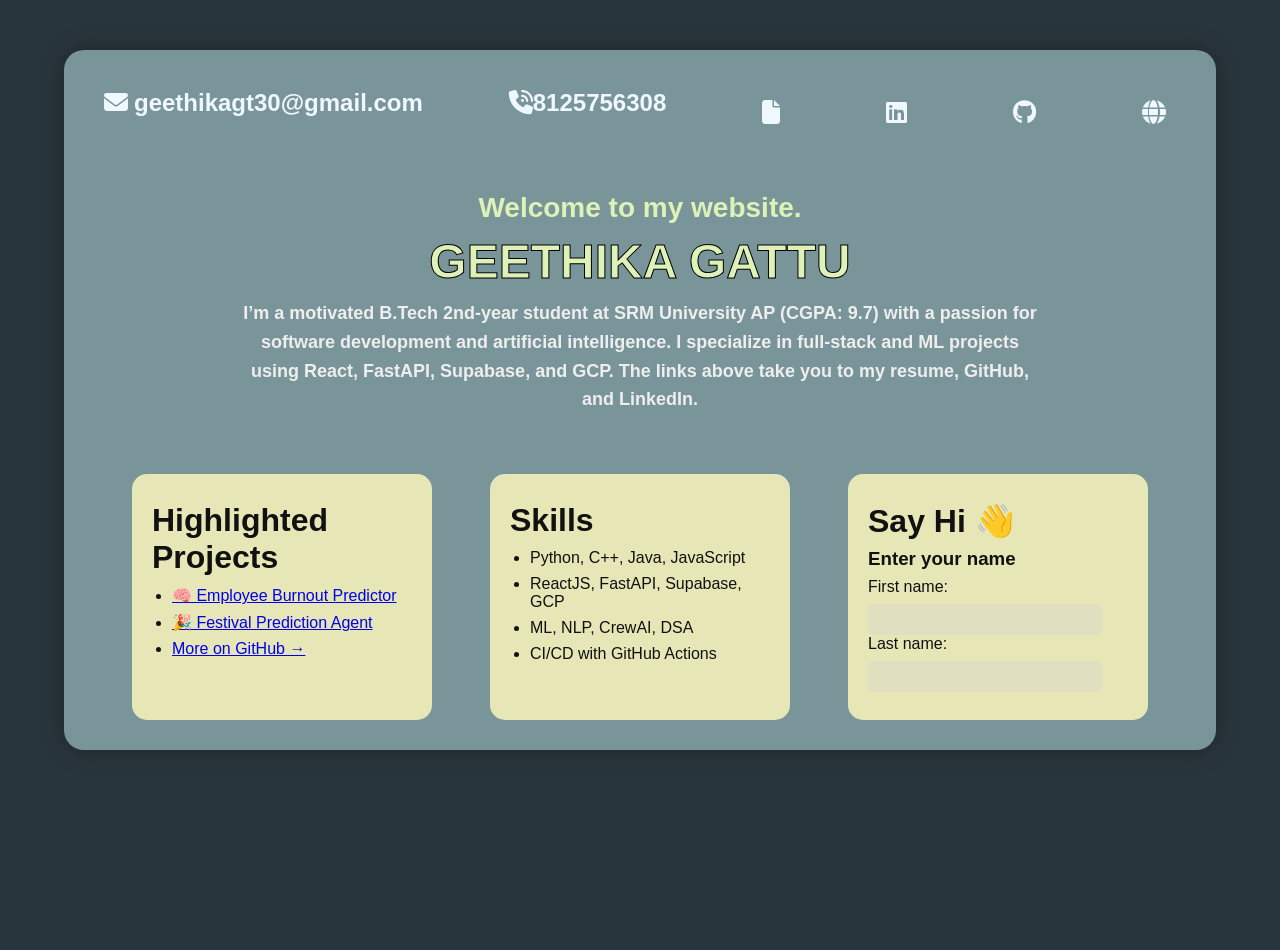
==== index.html @ 2d0149d2 "🎉 Fresh portfolio setup" ====
<!DOCTYPE html>
<html lang="en">
<head>
  <meta charset="UTF-8" />
  <meta name="viewport" content="width=device-width, initial-scale=1.0"/>
  <title>Geethika Gattu | Full-Stack & AI Developer</title>
  <link rel="stylesheet" href="file.css"/>
  <link rel="stylesheet" href="https://cdnjs.cloudflare.com/ajax/libs/font-awesome/6.7.2/css/all.min.css" integrity="sha512-Evv84Mr4kqVGRNSgIGL/F/aIDqQb7xQ2vcrdIwxfjThSH8CSR7PBEakCr51Ck+w+/U6swU2Im1vVX0SVk9ABhg==" crossorigin="anonymous" referrerpolicy="no-referrer"/>
</head>

<body>
  <div id="main">
    <div id="head">
      <i class="fa-solid fa-envelope"> <span>geethikagt30@gmail.com</span></i>
      <i class="fa-solid fa-phone-volume"><span>8125756308</span></i>
      <a href="https://drive.google.com/your_resume_link" target="_blank">
        <i class="fa-solid fa-file"></i>
      </a>
      <a href="https://www.linkedin.com/in/geethika-gattu-14b978266/" target="_blank">
        <i class="fa-brands fa-linkedin"></i>
      </a>
      <a href="https://github.com/geethikagattu" target="_blank">
        <i class="fa-brands fa-github"></i>
      </a>
      <a href="#bottom">
        <i class="fa-solid fa-globe"></i>
      </a>
    </div>

    <div id="middle">
      <div id="mid-top">
        <h2>Welcome to my website.</h2>
      </div>
      <div id="mid-mid">
        <h1>GEETHIKA GATTU</h1>
      </div>
      <div id="mid-down">
        <h2>
          I’m a motivated B.Tech 2nd-year student at SRM University AP (CGPA: 9.7) with a passion for software development and artificial intelligence. I specialize in full-stack and ML projects using React, FastAPI, Supabase, and GCP. The links above take you to my resume, GitHub, and LinkedIn.
        </h2>
      </div>
    </div>

    <div id="bottom">
      <div class="sc">
        <h1>Highlighted Projects</h1>
        <ul>
          <li><a href="https://github.com/geethikagattu/Intership-project/tree/main" target="_blank">🧠 Employee Burnout Predictor</a></li>
          <li><a href="https://github.com/geethikagattu/Festival_Agent" target="_blank">🎉 Festival Prediction Agent</a></li>
          <li><a href="https://github.com/geethikagattu" target="_blank">More on GitHub →</a></li>
        </ul>
      </div>

      <div class="sc">
        <h1>Skills</h1>
        <ul>
          <li>Python, C++, Java, JavaScript</li>
          <li>ReactJS, FastAPI, Supabase, GCP</li>
          <li>ML, NLP, CrewAI, DSA</li>
          <li>CI/CD with GitHub Actions</li>
        </ul>
      </div>

      <div class="sc">
        <h1>Say Hi 👋</h1>
        <h3>Enter your name</h3>
        <form>
          <label for="fname">First name:</label><br>
          <input type="text" id="fname" name="fname"/><br>
          <label for="lname">Last name:</label><br>
          <input type="text" id="lname" name="lname"/>
        </form>
      </div>
    </div>
  </div>
</body>
</html>
---- file.css ----
/* Updated CSS with initial color palette only (rest of structure untouched) */

* {
    margin: 0;
    padding: 0;
    box-sizing: border-box;
    font-family: 'Segoe UI', Tahoma, Geneva, Verdana, sans-serif;
  }
  
  body {
    background-color: #29353C;
    height: 100vh;
    overflow: hidden;
    position: relative;
    color: #fff;
  }
  
  canvas#bg {
    position: fixed;
    top: 0;
    left: 0;
    z-index: -1;
  }
  
  #main {
    width: 90%;
    max-width: 1200px;
    margin: 50px auto;
    background-color: rgb(122, 149, 154);
    border-radius: 20px;
    padding: 30px;
    box-shadow: 0 0 25px rgba(0, 0, 0, 0.3);
    backdrop-filter: blur(10px);
  }
  
  #head {
    display: flex;
    justify-content: space-between;
    flex-wrap: wrap;
    margin-bottom: 20px;
  }
  
  #head i,
  #head a {
    font-size: 24px;
    color: aliceblue;
    margin: 10px;
    transition: 0.3s ease;
  }
  
  #head i:hover,
  #head a:hover {
    color: grey;
    transform: scale(1.2);
  }
  
  #middle {
    text-align: center;
    padding: 20px 0;
  }
  
  #mid-top h2 {
    font-size: 28px;
    color: #def2b7;
  }
  
  #mid-mid h1 {
    font-size: 48px;
    color: #def2b7;
    -webkit-text-stroke: 1px black;
    margin: 10px 0;
  }
  
  #mid-down h2 {
    font-size: 18px;
    color: #eee;
    line-height: 1.6;
    max-width: 800px;
    margin: 0 auto;
  }
  
  #bottom {
    display: flex;
    justify-content: space-evenly;
    flex-wrap: wrap;
    gap: 20px;
    margin-top: 40px;
  }
  
  .sc {
    background-color: rgb(230, 230, 183);
    color: #111;
    padding: 20px;
    border-radius: 15px;
    width: 300px;
    transition: transform 0.4s ease;
    animation: grows 0.8s forwards;
  }
  
  @keyframes grows {
    from {
      scale: 0;
    }
    to {
      scale: 1;
    }
  }
  
  .sc:hover {
    transform: scale(1.05);
    box-shadow: 0 0 15px #ccc;
  }
  
  .sc ul {
    padding-left: 20px;
    margin-top: 10px;
  }
  
  form input[type="text"] {
    width: 90%;
    padding: 8px;
    margin-top: 8px;
    border-radius: 5px;
    border: none;
    outline: none;
    background-color: #e0e0c0;
    color: #111;
  }
  
  h1, h2, h3, ul, li, form, label {
    margin: 8px 0;
  }
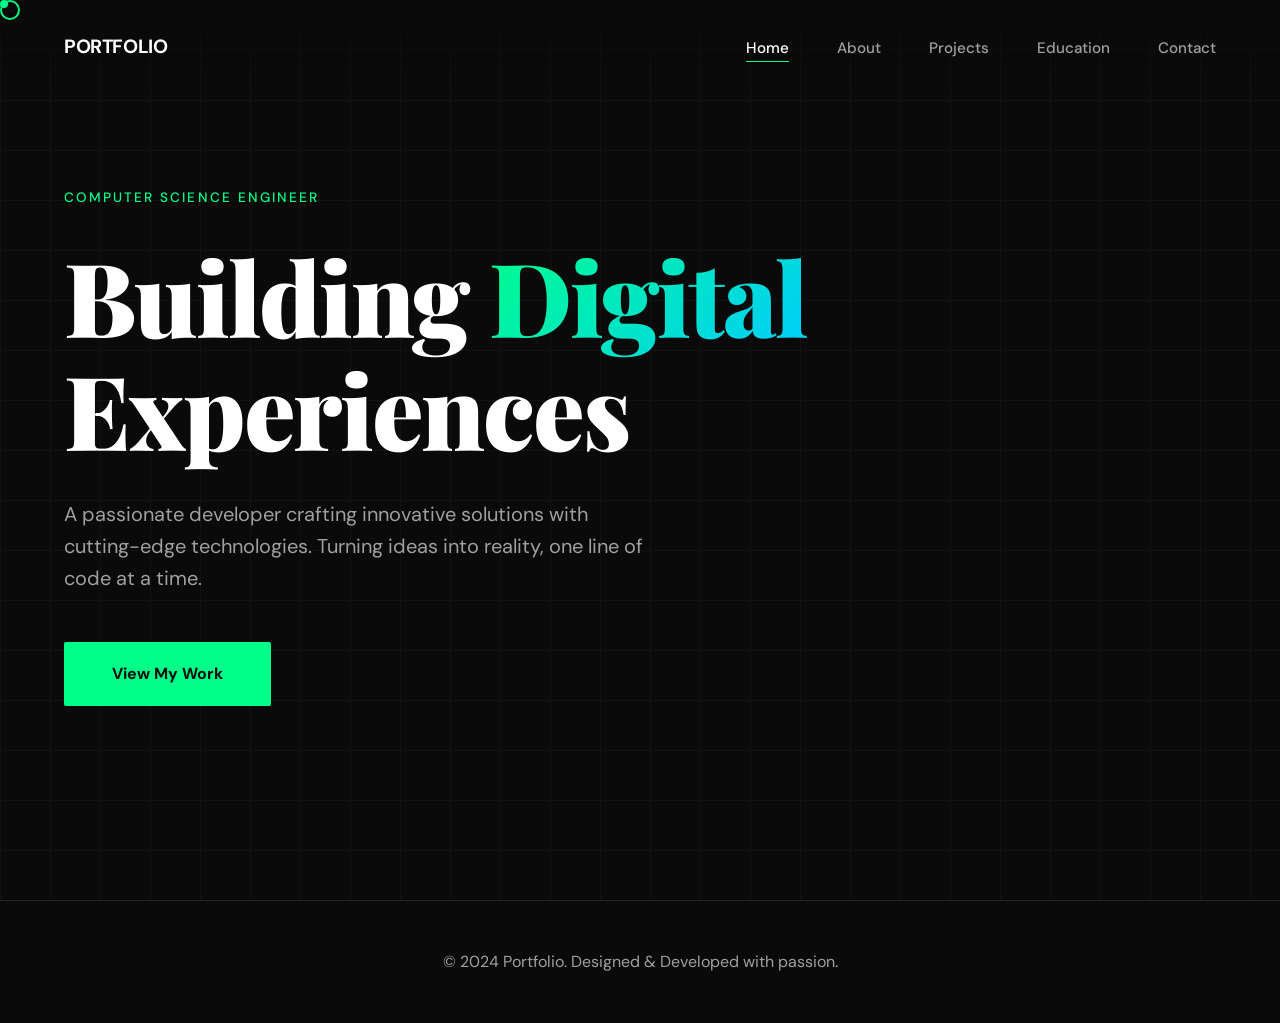
==== commit 3864d778: "initial changes" ====
--- a/index.html
+++ b/index.html
@@ -1,77 +1,49 @@
 <!DOCTYPE html>
 <html lang="en">
 <head>
-  <meta charset="UTF-8" />
-  <meta name="viewport" content="width=device-width, initial-scale=1.0"/>
-  <title>Geethika Gattu | Full-Stack & AI Developer</title>
-  <link rel="stylesheet" href="file.css"/>
-  <link rel="stylesheet" href="https://cdnjs.cloudflare.com/ajax/libs/font-awesome/6.7.2/css/all.min.css" integrity="sha512-Evv84Mr4kqVGRNSgIGL/F/aIDqQb7xQ2vcrdIwxfjThSH8CSR7PBEakCr51Ck+w+/U6swU2Im1vVX0SVk9ABhg==" crossorigin="anonymous" referrerpolicy="no-referrer"/>
+    <meta charset="UTF-8">
+    <meta name="viewport" content="width=device-width, initial-scale=1.0">
+    <title>Home — Computer Science Engineer</title>
+    <link rel="preconnect" href="https://fonts.googleapis.com">
+    <link rel="preconnect" href="https://fonts.gstatic.com" crossorigin>
+    <link href="https://fonts.googleapis.com/css2?family=Playfair+Display:wght@700;900&family=DM+Sans:wght@400;500;700&display=swap" rel="stylesheet">
+    <link rel="stylesheet" href="styles.css">
 </head>
+<body>
+    <div class="cursor"></div>
+    <div class="cursor-follower"></div>
 
-<body>
-  <div id="main">
-    <div id="head">
-      <i class="fa-solid fa-envelope"> <span>geethikagt30@gmail.com</span></i>
-      <i class="fa-solid fa-phone-volume"><span>8125756308</span></i>
-      <a href="https://drive.google.com/your_resume_link" target="_blank">
-        <i class="fa-solid fa-file"></i>
-      </a>
-      <a href="https://www.linkedin.com/in/geethika-gattu-14b978266/" target="_blank">
-        <i class="fa-brands fa-linkedin"></i>
-      </a>
-      <a href="https://github.com/geethikagattu" target="_blank">
-        <i class="fa-brands fa-github"></i>
-      </a>
-      <a href="#bottom">
-        <i class="fa-solid fa-globe"></i>
-      </a>
-    </div>
+    <!-- Navigation -->
+    <nav>
+        <div class="logo">PORTFOLIO</div>
+        <ul class="nav-links">
+            <li><a href="index.html" class="active">Home</a></li>
+            <li><a href="about.html">About</a></li>
+            <li><a href="projects.html">Projects</a></li>
+            <li><a href="education.html">Education</a></li>
+            <li><a href="contact.html">Contact</a></li>
+        </ul>
+    </nav>
 
-    <div id="middle">
-      <div id="mid-top">
-        <h2>Welcome to my website.</h2>
-      </div>
-      <div id="mid-mid">
-        <h1>GEETHIKA GATTU</h1>
-      </div>
-      <div id="mid-down">
-        <h2>
-          I’m a motivated B.Tech 2nd-year student at SRM University AP (CGPA: 9.7) with a passion for software development and artificial intelligence. I specialize in full-stack and ML projects using React, FastAPI, Supabase, and GCP. The links above take you to my resume, GitHub, and LinkedIn.
-        </h2>
-      </div>
-    </div>
+    <!-- Hero Section -->
+    <section class="hero">
+        <div class="bg-grid"></div>
+        <div class="hero-content">
+            <div class="hero-label">Computer Science Engineer</div>
+            <h1>Building <span class="highlight">Digital</span><br>Experiences</h1>
+            <p class="hero-description">
+                A passionate developer crafting innovative solutions with cutting-edge technologies.
+                Turning ideas into reality, one line of code at a time.
+            </p>
+            <a href="projects.html" class="cta-button">View My Work</a>
+        </div>
+    </section>
 
-    <div id="bottom">
-      <div class="sc">
-        <h1>Highlighted Projects</h1>
-        <ul>
-          <li><a href="https://github.com/geethikagattu/Intership-project/tree/main" target="_blank">🧠 Employee Burnout Predictor</a></li>
-          <li><a href="https://github.com/geethikagattu/Festival_Agent" target="_blank">🎉 Festival Prediction Agent</a></li>
-          <li><a href="https://github.com/geethikagattu" target="_blank">More on GitHub →</a></li>
-        </ul>
-      </div>
+    <!-- Footer -->
+    <footer>
+        <p>&copy; 2024 Portfolio. Designed & Developed with passion.</p>
+    </footer>
 
-      <div class="sc">
-        <h1>Skills</h1>
-        <ul>
-          <li>Python, C++, Java, JavaScript</li>
-          <li>ReactJS, FastAPI, Supabase, GCP</li>
-          <li>ML, NLP, CrewAI, DSA</li>
-          <li>CI/CD with GitHub Actions</li>
-        </ul>
-      </div>
-
-      <div class="sc">
-        <h1>Say Hi 👋</h1>
-        <h3>Enter your name</h3>
-        <form>
-          <label for="fname">First name:</label><br>
-          <input type="text" id="fname" name="fname"/><br>
-          <label for="lname">Last name:</label><br>
-          <input type="text" id="lname" name="lname"/>
-        </form>
-      </div>
-    </div>
-  </div>
+    <script src="script.js"></script>
 </body>
-</html>
+</html>
--- a/styles.css
+++ b/styles.css
@@ -0,0 +1,572 @@
+* {
+    margin: 0;
+    padding: 0;
+    box-sizing: border-box;
+}
+
+:root {
+    --bg-primary: #0a0a0a;
+    --bg-secondary: #141414;
+    --text-primary: #ffffff;
+    --text-secondary: #a0a0a0;
+    --accent: #00ff88;
+    --accent-dim: #00ff8833;
+    --border: #252525;
+}
+
+body {
+    font-family: 'DM Sans', sans-serif;
+    background: var(--bg-primary);
+    color: var(--text-primary);
+    line-height: 1.6;
+    overflow-x: hidden;
+    cursor: none;
+}
+
+/* Custom cursor */
+.cursor {
+    width: 20px;
+    height: 20px;
+    border: 2px solid var(--accent);
+    border-radius: 50%;
+    position: fixed;
+    pointer-events: none;
+    z-index: 9999;
+    transition: all 0.1s ease;
+    mix-blend-mode: difference;
+}
+
+.cursor-follower {
+    width: 8px;
+    height: 8px;
+    background: var(--accent);
+    border-radius: 50%;
+    position: fixed;
+    pointer-events: none;
+    z-index: 9999;
+    transition: all 0.15s ease;
+}
+
+/* Navigation */
+nav {
+    position: fixed;
+    top: 0;
+    left: 0;
+    right: 0;
+    padding: 2rem 4rem;
+    display: flex;
+    justify-content: space-between;
+    align-items: center;
+    z-index: 1000;
+    background: linear-gradient(180deg, var(--bg-primary) 0%, transparent 100%);
+}
+
+.logo {
+    font-size: 1.2rem;
+    font-weight: 700;
+    letter-spacing: -0.02em;
+}
+
+.nav-links {
+    display: flex;
+    gap: 3rem;
+    list-style: none;
+}
+
+.nav-links a {
+    color: var(--text-secondary);
+    text-decoration: none;
+    font-size: 0.95rem;
+    font-weight: 500;
+    transition: color 0.3s ease;
+    position: relative;
+}
+
+.nav-links a:hover,
+.nav-links a.active {
+    color: var(--text-primary);
+}
+
+.nav-links a::after {
+    content: '';
+    position: absolute;
+    bottom: -4px;
+    left: 0;
+    width: 0;
+    height: 1px;
+    background: var(--accent);
+    transition: width 0.3s ease;
+}
+
+.nav-links a:hover::after,
+.nav-links a.active::after {
+    width: 100%;
+}
+
+/* Hero Section */
+.hero {
+    min-height: 100vh;
+    display: flex;
+    align-items: center;
+    padding: 0 4rem;
+    position: relative;
+    overflow: hidden;
+}
+
+.hero-content {
+    max-width: 1400px;
+    margin: 0 auto;
+    width: 100%;
+}
+
+.hero-label {
+    font-size: 0.85rem;
+    text-transform: uppercase;
+    letter-spacing: 0.15em;
+    color: var(--accent);
+    margin-bottom: 2rem;
+    font-weight: 500;
+    opacity: 0;
+    animation: fadeInUp 0.8s ease forwards 0.2s;
+}
+
+.hero h1 {
+    font-family: 'Playfair Display', serif;
+    font-size: clamp(3rem, 8vw, 7rem);
+    font-weight: 900;
+    line-height: 1.1;
+    margin-bottom: 2rem;
+    letter-spacing: -0.02em;
+    opacity: 0;
+    animation: fadeInUp 0.8s ease forwards 0.4s;
+}
+
+.hero h1 .highlight {
+    background: linear-gradient(135deg, var(--accent) 0%, #00ccff 100%);
+    -webkit-background-clip: text;
+    -webkit-text-fill-color: transparent;
+    background-clip: text;
+}
+
+.hero-description {
+    font-size: 1.25rem;
+    color: var(--text-secondary);
+    max-width: 600px;
+    margin-bottom: 3rem;
+    opacity: 0;
+    animation: fadeInUp 0.8s ease forwards 0.6s;
+}
+
+.cta-button {
+    display: inline-block;
+    padding: 1.2rem 3rem;
+    background: var(--accent);
+    color: var(--bg-primary);
+    text-decoration: none;
+    font-weight: 700;
+    border-radius: 2px;
+    transition: all 0.3s ease;
+    opacity: 0;
+    animation: fadeInUp 0.8s ease forwards 0.8s;
+    position: relative;
+    overflow: hidden;
+}
+
+.cta-button::before {
+    content: '';
+    position: absolute;
+    top: 0;
+    left: -100%;
+    width: 100%;
+    height: 100%;
+    background: linear-gradient(90deg, transparent, rgba(255,255,255,0.3), transparent);
+    transition: left 0.5s ease;
+}
+
+.cta-button:hover::before {
+    left: 100%;
+}
+
+.cta-button:hover {
+    transform: translateY(-2px);
+    box-shadow: 0 10px 30px var(--accent-dim);
+}
+
+/* Background Animation */
+.bg-grid {
+    position: absolute;
+    top: 0;
+    left: 0;
+    width: 100%;
+    height: 100%;
+    background-image: 
+        linear-gradient(var(--border) 1px, transparent 1px),
+        linear-gradient(90deg, var(--border) 1px, transparent 1px);
+    background-size: 50px 50px;
+    opacity: 0.3;
+    animation: gridMove 20s linear infinite;
+}
+
+@keyframes gridMove {
+    0% { transform: translate(0, 0); }
+    100% { transform: translate(50px, 50px); }
+}
+
+/* Page sections spacing */
+.page-section {
+    min-height: calc(100vh - 120px);
+    padding: 12rem 4rem 8rem;
+}
+
+/* About Section */
+.about {
+    background: var(--bg-secondary);
+    position: relative;
+}
+
+.section-title {
+    font-family: 'Playfair Display', serif;
+    font-size: clamp(2.5rem, 5vw, 4rem);
+    font-weight: 900;
+    margin-bottom: 4rem;
+    text-align: center;
+}
+
+.about-grid {
+    max-width: 1200px;
+    margin: 0 auto;
+    display: grid;
+    grid-template-columns: 1fr 1fr;
+    gap: 4rem;
+    align-items: start;
+}
+
+.about-text h3 {
+    font-size: 1.5rem;
+    margin-bottom: 1.5rem;
+    color: var(--accent);
+}
+
+.about-text p {
+    color: var(--text-secondary);
+    margin-bottom: 1.5rem;
+    font-size: 1.1rem;
+}
+
+.stats {
+    display: grid;
+    grid-template-columns: 1fr 1fr;
+    gap: 2rem;
+}
+
+.stat-card {
+    background: var(--bg-primary);
+    padding: 2rem;
+    border: 1px solid var(--border);
+    transition: all 0.3s ease;
+}
+
+.stat-card:hover {
+    border-color: var(--accent);
+    transform: translateY(-5px);
+}
+
+.stat-number {
+    font-family: 'Playfair Display', serif;
+    font-size: 3rem;
+    font-weight: 900;
+    color: var(--accent);
+    margin-bottom: 0.5rem;
+}
+
+.stat-label {
+    color: var(--text-secondary);
+    font-size: 0.9rem;
+    text-transform: uppercase;
+    letter-spacing: 0.1em;
+}
+
+/* Projects Section */
+.projects {
+    max-width: 1400px;
+    margin: 0 auto;
+}
+
+.projects-grid {
+    display: grid;
+    grid-template-columns: repeat(auto-fit, minmax(400px, 1fr));
+    gap: 3rem;
+    margin-top: 4rem;
+}
+
+.project-card {
+    background: var(--bg-secondary);
+    border: 1px solid var(--border);
+    padding: 3rem;
+    transition: all 0.4s ease;
+    position: relative;
+    overflow: hidden;
+}
+
+.project-card::before {
+    content: '';
+    position: absolute;
+    top: 0;
+    left: 0;
+    width: 100%;
+    height: 3px;
+    background: linear-gradient(90deg, var(--accent), #00ccff);
+    transform: scaleX(0);
+    transform-origin: left;
+    transition: transform 0.4s ease;
+}
+
+.project-card:hover::before {
+    transform: scaleX(1);
+}
+
+.project-card:hover {
+    border-color: var(--accent);
+    transform: translateY(-10px);
+    box-shadow: 0 20px 60px rgba(0, 255, 136, 0.1);
+}
+
+.project-number {
+    font-family: 'Playfair Display', serif;
+    font-size: 5rem;
+    font-weight: 900;
+    color: var(--border);
+    position: absolute;
+    top: 1rem;
+    right: 2rem;
+    transition: color 0.3s ease;
+}
+
+.project-card:hover .project-number {
+    color: var(--accent-dim);
+}
+
+.project-title {
+    font-size: 1.8rem;
+    font-weight: 700;
+    margin-bottom: 1rem;
+    position: relative;
+    z-index: 1;
+}
+
+.project-description {
+    color: var(--text-secondary);
+    margin-bottom: 2rem;
+    line-height: 1.8;
+    position: relative;
+    z-index: 1;
+}
+
+.project-tags {
+    display: flex;
+    flex-wrap: wrap;
+    gap: 0.8rem;
+    margin-bottom: 2rem;
+}
+
+.tag {
+    padding: 0.4rem 1rem;
+    background: var(--bg-primary);
+    border: 1px solid var(--border);
+    font-size: 0.85rem;
+    color: var(--text-secondary);
+    border-radius: 2px;
+}
+
+.project-link {
+    color: var(--accent);
+    text-decoration: none;
+    font-weight: 600;
+    display: inline-flex;
+    align-items: center;
+    gap: 0.5rem;
+    transition: gap 0.3s ease;
+}
+
+.project-link:hover {
+    gap: 1rem;
+}
+
+/* Education Section */
+.education {
+    background: var(--bg-secondary);
+}
+
+.timeline {
+    max-width: 900px;
+    margin: 4rem auto 0;
+    position: relative;
+}
+
+.timeline::before {
+    content: '';
+    position: absolute;
+    left: 0;
+    top: 0;
+    bottom: 0;
+    width: 2px;
+    background: var(--border);
+}
+
+.timeline-item {
+    position: relative;
+    padding-left: 4rem;
+    margin-bottom: 4rem;
+}
+
+.timeline-item::before {
+    content: '';
+    position: absolute;
+    left: -6px;
+    top: 0;
+    width: 14px;
+    height: 14px;
+    background: var(--accent);
+    border-radius: 50%;
+    border: 3px solid var(--bg-secondary);
+}
+
+.timeline-year {
+    font-size: 0.9rem;
+    color: var(--accent);
+    font-weight: 600;
+    margin-bottom: 0.5rem;
+}
+
+.timeline-title {
+    font-size: 1.8rem;
+    font-weight: 700;
+    margin-bottom: 0.5rem;
+}
+
+.timeline-subtitle {
+    color: var(--text-secondary);
+    margin-bottom: 1rem;
+    font-size: 1.1rem;
+}
+
+.timeline-grade {
+    display: inline-block;
+    padding: 0.5rem 1.5rem;
+    background: var(--bg-primary);
+    border: 1px solid var(--accent);
+    color: var(--accent);
+    font-weight: 600;
+    border-radius: 2px;
+}
+
+/* Contact Section */
+.contact {
+    text-align: center;
+}
+
+.contact-content {
+    max-width: 800px;
+    margin: 0 auto;
+}
+
+.contact h2 {
+    font-family: 'Playfair Display', serif;
+    font-size: clamp(2.5rem, 5vw, 4rem);
+    font-weight: 900;
+    margin-bottom: 2rem;
+}
+
+.contact p {
+    color: var(--text-secondary);
+    font-size: 1.2rem;
+    margin-bottom: 3rem;
+}
+
+.social-links {
+    display: flex;
+    justify-content: center;
+    gap: 2rem;
+    margin-top: 3rem;
+}
+
+.social-link {
+    width: 60px;
+    height: 60px;
+    border: 2px solid var(--border);
+    border-radius: 50%;
+    display: flex;
+    align-items: center;
+    justify-content: center;
+    color: var(--text-secondary);
+    text-decoration: none;
+    transition: all 0.3s ease;
+}
+
+.social-link:hover {
+    border-color: var(--accent);
+    color: var(--accent);
+    transform: translateY(-5px);
+}
+
+/* Footer */
+footer {
+    padding: 3rem 4rem;
+    border-top: 1px solid var(--border);
+    text-align: center;
+    color: var(--text-secondary);
+}
+
+/* Animations */
+@keyframes fadeInUp {
+    from {
+        opacity: 0;
+        transform: translateY(30px);
+    }
+    to {
+        opacity: 1;
+        transform: translateY(0);
+    }
+}
+
+/* Responsive */
+@media (max-width: 768px) {
+    nav {
+        padding: 1.5rem 2rem;
+    }
+
+    .nav-links {
+        gap: 1.5rem;
+        font-size: 0.85rem;
+    }
+
+    .hero {
+        padding: 0 2rem;
+    }
+
+    .page-section {
+        padding: 10rem 2rem 6rem;
+    }
+
+    .about-grid {
+        grid-template-columns: 1fr;
+        gap: 3rem;
+    }
+
+    .projects-grid {
+        grid-template-columns: 1fr;
+    }
+
+    .timeline-item {
+        padding-left: 3rem;
+    }
+
+    .cursor,
+    .cursor-follower {
+        display: none;
+    }
+
+    body {
+        cursor: default;
+    }
+}
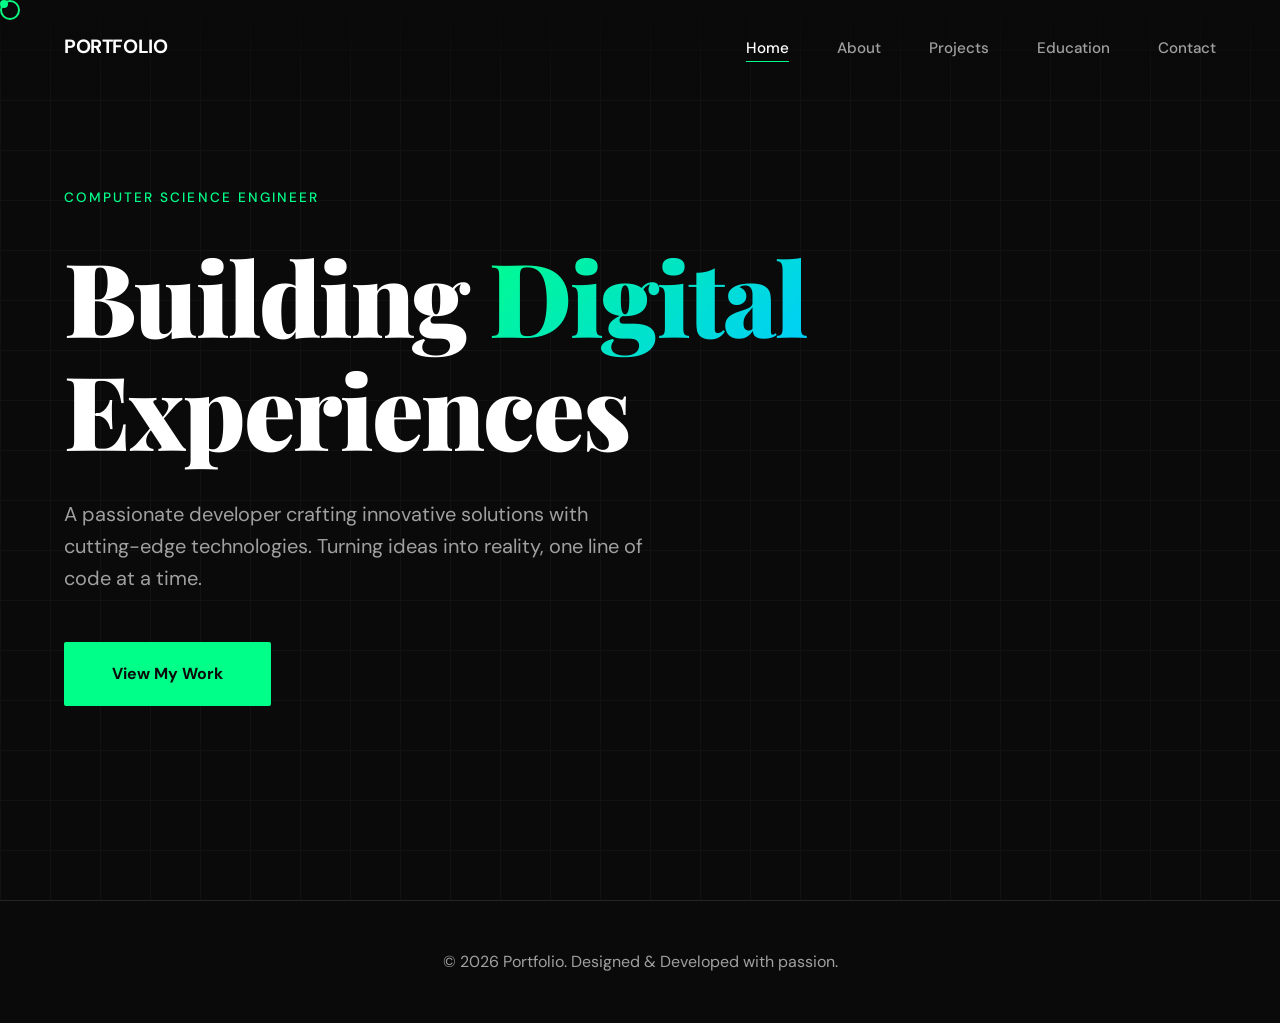
==== commit dd130fa3: "intial changes" ====
--- a/index.html
+++ b/index.html
@@ -41,9 +41,9 @@
 
     <!-- Footer -->
     <footer>
-        <p>&copy; 2024 Portfolio. Designed & Developed with passion.</p>
+        <p>&copy; 2026 Portfolio. Designed & Developed with passion.</p>
     </footer>
 
     <script src="script.js"></script>
 </body>
-</html>+</html>
